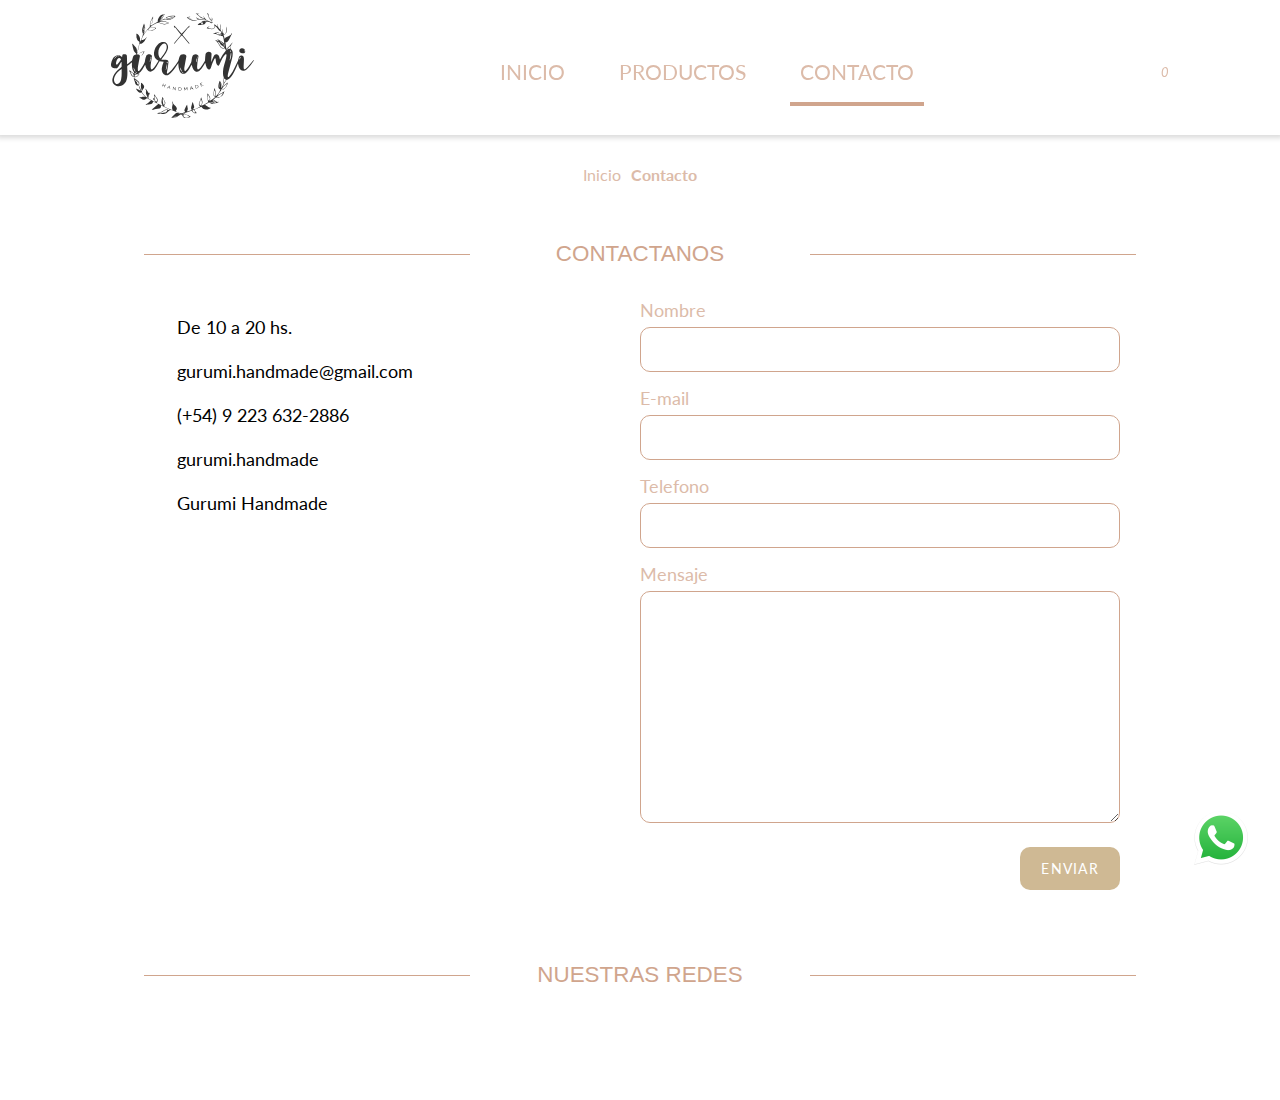
==== Views/contacto.html @ c73372fb "Javascript Final" ====
<!DOCTYPE html>
<html lang="en">
<head>
    <meta charset="UTF-8">
    <meta http-equiv="X-UA-Compatible" content="IE=edge">
    <meta name="viewport" content="width=device-width, initial-scale=1.0">
    <link rel="stylesheet" href="../Assets/css/contacto.css">
    <link rel="stylesheet" href="https://use.fontawesome.com/releases/v5.15.3/css/all.css" integrity="sha384-SZXxX4whJ79/gErwcOYf+zWLeJdY/qpuqC4cAa9rOGUstPomtqpuNWT9wdPEn2fk" crossorigin="anonymous">
    <title>Gurumi! Tejidos echos con mucho amor y dedicación</title>
</head>
<body>
    <header class="header">
        <!-- start nav -->
        <div id="header__button__active">
            <p id="button__menu_active"><i class="fas fa-bars"></i></p>
        </div>

        <div id="header__logo">
            <a class="logo" href="../index.html">
                <svg width="143" height="105" viewBox="0 0 143 105" fill="none"
                    xmlns="http://www.w3.org/2000/svg">
                    <path
                        d="M27.8275 72.4583C28.0624 72.9146 28.3364 73.3448 28.5322 73.8142C29.1195 75.2091 29.6676 76.6171 30.2418 78.012C30.3854 77.9729 30.5159 77.9338 30.6595 77.9077C30.5812 77.3993 30.5942 76.8387 30.3985 76.3694C29.5371 74.2574 30.0069 72.0803 30.0461 69.9292C30.0461 69.864 30.1374 69.7988 30.2027 69.6945C31.4164 70.3724 32.1603 71.5066 32.8389 72.6017C33.3871 73.5143 33.113 74.5703 32.5127 75.4829C32.0689 76.1738 31.5991 76.8648 31.2337 77.6078C30.8944 78.2858 30.8683 79.0419 31.2859 79.6937C32.6954 81.8709 34.5094 83.6569 36.8455 84.9606C36.7281 84.7129 36.5845 84.4782 36.4801 84.2305C36.0103 83.1876 35.4491 82.1577 35.1098 81.0756C34.8879 80.3716 34.8879 79.5373 35.0054 78.8072C35.1489 77.9859 35.1098 77.2819 34.666 76.5779C34.5225 76.3433 34.4703 76.0565 34.3789 75.7827C34.4442 75.7436 34.5094 75.7045 34.5747 75.6654C34.7052 75.7697 34.8748 75.8479 34.9662 75.9782C35.6448 76.969 36.3365 77.9598 36.9891 78.9767C37.3545 79.5503 37.5633 80.3195 38.5682 79.8371C38.5682 80.4368 38.5682 80.9062 38.5682 81.4407C38.3855 81.4667 38.1636 81.4928 37.9287 81.5319C37.9026 81.571 37.8635 81.6101 37.8504 81.6623C37.6938 82.6531 37.5633 83.6569 37.3806 84.6347C37.2892 85.1431 37.3806 85.5212 37.8635 85.7689C40.069 86.9291 42.2616 88.0894 44.4671 89.2497C44.4932 89.2627 44.5585 89.2236 44.4932 89.2497C43.9842 88.285 43.4622 87.3072 43.0054 86.4337C42.888 86.4859 42.6139 86.6032 42.1702 86.7857C42.1702 86.2903 42.131 85.9644 42.1833 85.6646C42.2224 85.456 42.4051 85.2735 42.5226 85.0779C42.6922 85.2343 42.8488 85.3778 43.0707 85.5863C43.0707 84.2696 43.0707 82.9268 43.0707 81.4537C43.3187 81.558 43.5927 81.5841 43.6841 81.7275C44.5585 83.0051 45.4198 84.2957 46.242 85.6124C46.9207 86.7075 46.8946 87.8547 46.2681 88.9759C46.0854 89.3018 45.8113 89.5626 45.5373 89.9015C47.6515 90.8141 49.8179 91.7397 51.9843 92.6783C49.57 90.0319 50.601 87.1247 51.371 84.0871C51.6189 84.3218 51.8669 84.4521 51.9713 84.6607C52.7282 86.1078 53.5113 87.5419 54.1508 89.0281C54.6336 90.1362 54.1508 91.1791 53.5374 92.1308C53.4069 92.3394 53.0545 92.4046 52.7674 92.561C53.0806 92.7435 53.4069 92.926 53.8114 93.1607C53.5504 93.2259 53.3938 93.278 53.0153 93.3823C55.9387 94.6599 58.6924 95.8593 61.6419 97.1369C60.7805 95.4421 61.0285 93.8908 61.4461 92.3655C61.6941 91.4398 61.6941 90.5925 61.2764 89.719C61.1198 89.4061 61.1068 89.015 61.0154 88.663C61.0937 88.6239 61.172 88.5848 61.2503 88.5587C61.3939 88.8064 61.6158 89.0281 61.681 89.2888C62.0073 90.6837 62.8164 91.7136 63.9388 92.6001C64.513 93.0564 64.9698 93.6822 65.3874 94.2949C66.0922 95.3248 65.9877 96.3417 65.2047 97.3194C64.6174 98.0495 64.7218 98.3493 65.5701 98.6883C66.6664 99.1315 67.7365 99.64 68.8459 100.005C69.4201 100.201 70.1248 100.305 70.6991 100.161C71.8214 99.9007 72.9046 99.4314 74.1966 98.9881C72.8002 97.4498 73.505 96.1852 74.2749 94.8946C74.7578 94.0733 75.1624 93.1998 75.6061 92.3524C75.6975 92.1829 75.841 92.0526 76.1412 91.7136C76.2456 92.4176 76.3109 92.8739 76.3761 93.3432C76.4675 93.9299 76.5066 94.5296 76.6763 95.0771C77.0417 96.2765 76.5458 97.2151 75.8541 98.3493C76.2326 98.3493 76.6371 98.4406 76.9764 98.3363C78.2163 97.9191 79.43 97.4237 80.6698 96.9544C80.6567 96.8501 80.6698 96.7588 80.6437 96.7067C79.704 95.4291 80.1478 94.1254 80.5262 92.7957C80.8656 91.6093 81.1135 90.3839 81.4398 88.9889C81.6486 89.2888 81.8966 89.5234 82.001 89.8103C82.3403 90.8271 82.6274 91.857 82.9537 92.8739C83.4365 94.3862 83.2147 95.1032 81.9618 96.094C81.8313 96.1983 81.7269 96.3547 81.6878 96.6546C81.9618 96.5633 82.2359 96.459 82.5099 96.3677C83.6584 95.9636 84.8199 95.5986 85.9423 95.1292C86.9472 94.7121 87.8999 94.1645 88.9701 93.63C88.8004 93.3302 88.6699 92.9782 88.435 92.7044C87.8607 92.0526 87.7041 91.3095 87.9651 90.5273C88.6438 88.5196 89.3746 86.525 90.1055 84.4782C90.1838 84.5304 90.3143 84.5695 90.3404 84.6347C90.6927 85.834 91.0451 87.0334 91.3714 88.2328C91.7629 89.732 91.28 91.0227 90.3926 92.209C90.2751 92.3785 90.1316 92.5219 90.0924 92.8609C91.1756 92.4306 92.2849 92.0526 93.3159 91.5311C94.4383 90.9705 95.5085 90.2926 96.5786 89.6147C96.7874 89.4843 96.944 89.1845 96.9962 88.9368C97.1529 88.0633 96.9179 87.2551 96.4742 86.4859C96.2262 86.0426 95.9913 85.482 96.0174 84.9867C96.0696 83.683 96.2654 82.3793 96.409 81.0756C96.422 80.9453 96.5003 80.8279 96.5917 80.5933C96.8135 80.7497 97.0615 80.8279 97.1659 80.9974C97.701 81.8187 98.21 82.6531 98.6928 83.5135C99.3454 84.6607 99.4367 85.834 98.8103 87.0334C98.6537 87.3202 98.5493 87.6461 98.4057 88.0373C99.4106 87.5288 100.337 87.1638 101.146 86.6162C102.047 86.0296 102.882 85.3126 103.704 84.5956C104.122 84.2305 104.057 83.6048 103.613 83.4222C102.243 82.8356 102.399 81.7144 102.517 80.6324C102.686 79.094 102.947 77.5557 103.208 76.0304C103.261 75.7045 103.456 75.4177 103.574 75.1178C104.031 76.591 104.513 77.9859 104.892 79.4069C105.166 80.4629 105.114 81.5189 104.631 82.5488C104.513 82.8095 104.553 83.1485 104.605 83.4613C106.876 81.571 108.35 79.1983 109.407 76.4606C107.359 75.7045 107.228 74.127 107.437 72.3149C107.62 70.7896 108.05 69.3686 108.677 67.8172C109.564 68.9645 110.373 69.9944 110.399 71.3241C110.425 72.5496 110.243 73.7881 110.138 75.17C111.496 73.6447 111.965 71.8717 112.605 70.1899C112.696 69.9553 112.618 69.5902 112.474 69.3686C111.691 68.104 112.057 66.8916 112.644 65.7314C112.866 65.2881 112.931 64.9622 112.735 64.4798C111.926 62.4982 111.939 60.4124 112.031 58.3134C112.2 54.1286 113.779 50.2828 114.797 46.2936C115.137 44.9508 115.319 43.5689 115.502 42.187C115.541 41.8871 115.385 41.4178 115.176 41.2874C114.98 41.1701 114.445 41.3005 114.275 41.5091C113.27 42.7084 112.161 43.8818 111.404 45.2376C110.243 47.3365 109.329 49.5788 108.337 51.782C107.881 52.7859 107.267 52.9553 106.458 52.1731C105.27 51.0389 105.088 49.5006 104.879 47.9753C104.788 47.2583 104.722 46.5413 104.592 45.8373C104.553 45.6026 104.318 45.2376 104.187 45.2376C103.952 45.2506 103.6 45.4331 103.495 45.6417C102.752 47.1801 102.008 48.7184 101.381 50.3089C100.872 51.5995 100.52 52.9553 100.076 54.272C99.763 55.2237 99.4106 56.2406 98.2752 56.4361C97.0615 56.6317 96.2262 55.7843 95.8086 54.8587C95.1952 53.5159 94.869 52.0428 94.4253 50.6218C94.3469 50.3741 94.3208 50.1133 94.2425 49.7483C93.4464 51.078 92.7548 52.3035 91.9978 53.5029C91.019 55.0412 89.9489 56.5144 88.5002 57.6616C86.4643 59.2782 84.3632 58.9783 82.771 56.9185C81.753 55.6018 81.1918 54.1286 80.9047 52.5251C80.8656 52.2905 80.8134 52.0688 80.722 51.6777C80.5393 51.9385 80.4479 52.0688 80.3696 52.2122C79.0124 54.7023 77.7203 57.2444 75.6714 59.2782C73.2831 61.6509 70.3206 61.1685 68.7806 58.144C67.6582 55.9277 67.4364 53.542 67.3581 51.1172C67.345 50.8303 67.3581 50.5566 67.3581 50.1003C66.2879 51.6386 65.3613 53.0336 64.3564 54.3763C62.4641 56.9055 60.5326 59.4216 58.0529 61.4162C56.1084 62.9676 53.5635 62.5634 52.0757 60.5297C50.9272 58.9522 50.6401 57.1662 50.8228 55.2628C51.0316 53.1639 51.6842 51.1954 52.5064 49.2659C52.5716 49.1225 52.6238 48.9661 52.6891 48.7836C51.2796 48.588 49.9223 48.4055 48.5259 48.21C47.6384 49.7613 46.764 51.3779 45.8113 52.9553C44.7673 54.6762 43.6188 56.3188 42.0397 57.6095C40.0821 59.1999 38.1245 59.0305 36.454 57.1141C35.2272 55.7061 34.6269 54.0504 34.3267 52.2514C34.3006 52.1079 34.2615 51.9645 34.1832 51.6386C32.1603 55.0543 30.7117 58.7176 27.1227 60.7904C27.4881 60.7122 27.8536 60.647 28.3756 60.5427C28.2973 60.8817 28.2973 61.2206 28.1537 61.4423C27.0836 62.9545 25.8177 64.18 23.7948 64.167C23.3641 64.167 22.8029 64.2973 22.6202 63.6455C22.5941 63.5673 22.3462 63.5151 22.2026 63.5021C21.3021 63.4239 20.7279 62.9024 20.3364 62.1463C19.6186 60.7513 18.9269 59.3433 18.183 57.8572C18.431 57.44 18.8094 57.4661 19.2401 57.792C20.4799 58.7176 21.7197 59.6562 22.9726 60.5949C23.077 60.0213 23.1553 59.4737 22.6985 58.8479C21.4718 57.1401 21.0933 55.1325 20.9497 53.0857C20.8584 51.8603 20.9367 50.6348 20.9367 49.2268C20.3625 49.6961 19.9057 50.0481 19.462 50.4001C18.705 50.9998 18.0003 51.6777 17.1781 52.1731C16.3037 52.6946 16.1471 53.3595 16.1993 54.2981C16.4081 57.7268 16.6039 61.1555 16.1079 64.5711C15.7164 67.3218 14.8681 69.864 12.519 71.5979C10.4309 73.1493 8.09479 73.6056 5.58905 72.9407C2.28722 72.0542 0.681983 69.0818 1.54333 65.4967C2.26112 62.4982 3.91856 59.9952 6.03278 57.8181C7.2987 56.5144 8.78648 55.4323 10.1438 54.2329C10.3526 54.0504 10.5875 53.7375 10.6005 53.4898C10.6397 51.8863 10.6266 50.2828 10.47 48.6271C10.3656 48.7836 10.2612 48.94 10.1568 49.0965C9.16495 50.7521 8.19919 52.4208 7.19429 54.0635C6.64616 54.9369 5.82396 55.4584 4.77991 55.3671C3.76195 55.2628 2.65264 55.2368 1.75214 54.8066C0.0686 54.0113 -0.127161 52.3687 0.0555492 50.7261C0.238259 48.8748 0.864693 47.1931 1.77824 45.6287C2.69179 44.0512 4.03602 42.9822 5.75871 42.4216C7.4814 41.8611 9.04749 42.2 10.3265 43.5428C10.5483 43.7644 10.7571 43.9991 11.0442 44.312C11.1356 43.6341 11.2139 43.0474 11.3053 42.4477C11.4227 41.7177 11.8403 41.2874 12.5842 41.2614C13.1454 41.2483 13.7196 41.2353 14.2547 41.3396C15.4945 41.5742 15.9122 42.1218 15.9383 43.3994C15.9905 45.733 16.0427 48.0666 16.1079 50.4001C16.1079 50.6609 16.1471 50.9086 16.1732 51.3518C16.9301 50.7521 17.5827 50.2567 18.2091 49.7353C18.9138 49.1616 19.5925 48.5359 20.3364 48.0274C20.9106 47.6233 21.1847 47.154 21.2891 46.4761C21.4196 45.6939 21.6806 44.9247 21.9155 44.1555C22.4375 42.4738 23.4946 41.4439 25.3609 41.4178C25.4 40.7269 25.0346 40.44 24.5648 40.0098C23.7295 39.2407 22.9726 38.2108 22.6072 37.1418C21.9677 35.2514 21.6414 33.2568 21.2108 31.2882C21.1716 31.1318 21.3152 30.9232 21.3674 30.7407C21.537 30.8189 21.7458 30.8711 21.8633 31.0014C22.7507 32.0053 23.5468 33.0873 24.4995 34.026C25.5175 35.0298 25.9351 36.1901 25.9351 37.5589C25.9351 38.1325 25.9351 38.7192 25.9351 39.2928C26.0134 39.3189 26.0787 39.3319 26.157 39.358C26.2483 39.1755 26.3788 39.006 26.418 38.8235C27.0314 36.164 27.6317 33.5175 28.2451 30.858C28.3103 30.5712 28.4931 30.2844 28.467 30.0106C28.4017 29.5283 28.3625 28.7591 28.0624 28.6157C26.3005 27.7683 25.8699 26.2169 25.648 24.5352C25.4914 23.3489 25.4131 22.1625 25.3217 20.9631C25.3087 20.8588 25.4131 20.6503 25.4783 20.6372C25.648 20.6242 25.8568 20.6503 25.9873 20.7415C27.5012 21.8105 28.6758 23.1663 28.9629 25.0436C29.1195 26.0475 28.989 27.1034 29.002 28.1334C29.002 28.2507 29.0151 28.368 29.0281 28.4853C29.1064 28.5114 29.1717 28.5245 29.25 28.5505C29.6415 27.6771 30.0461 26.7906 30.4376 25.9171C30.6725 25.3826 30.9466 24.8611 31.1423 24.3005C31.3773 23.6617 31.56 22.9969 31.7427 22.332C31.834 22.0061 31.8993 21.6541 31.9254 21.3151C31.9515 21.0544 32.0037 20.7415 31.8993 20.5199C31.0118 18.6296 30.9335 16.7001 31.56 14.7316C32.0037 13.3366 32.5257 11.9678 33.0216 10.5598C34.9401 14.2622 34.1701 17.7822 32.4083 21.2499C32.4866 21.276 32.5649 21.3021 32.6432 21.3282C32.9172 20.9371 33.1652 20.546 33.4523 20.1679C33.7525 19.7898 34.0788 19.4378 34.3789 19.0598C35.7753 17.3389 37.1848 15.6311 38.5551 13.8842C38.764 13.6104 38.9336 13.1932 38.9075 12.8673C38.6726 10.1687 39.7819 7.84816 40.8912 5.52761C41.1131 5.07133 41.3088 4.602 41.5438 4.14572C41.6482 3.93713 41.8178 3.75461 42.0527 3.4287C42.1963 6.44019 41.8831 9.12576 40.2256 11.5115C40.6302 10.4164 41.0478 9.32131 41.4263 8.21319C41.7656 7.22239 41.7917 6.2316 41.4394 5.21473C40.2909 7.43098 39.1424 9.62115 39.3121 12.3458C39.6253 12.1633 39.7819 12.0721 39.9385 11.9808C39.8472 12.2676 39.7558 12.5675 39.6645 12.8543C42.0136 11.4984 44.3366 10.1687 46.7249 8.7868C46.6074 4.88881 49.831 1.04297 53.6418 1.04297C52.3889 4.0675 50.8489 6.77914 47.8473 8.3957C48.8783 7.91334 49.9093 7.45705 50.9403 6.96166C51.9713 6.46626 53.0023 5.95783 54.1116 5.52761C54.0072 5.65798 53.9158 5.78835 53.8114 5.90568C53.8245 5.9839 53.8375 6.06212 53.8375 6.1273C54.8294 5.99694 55.8212 5.87961 56.8131 5.76228C56.7609 5.8405 56.6956 5.94479 56.6173 6.07516C58.5227 6.45322 62.0986 5.46243 63.3646 3.41566C61.9812 2.62042 56.5651 3.65032 55.5994 4.88881C57.035 5.47547 60.1671 4.91489 62.5424 3.78069C62.2813 4.00231 62.0464 4.28912 61.7463 4.41949C60.8197 4.82363 59.8539 5.17562 58.9012 5.52761C58.4836 5.68405 57.7005 5.51458 57.1133 5.39725C56.526 5.27992 55.8995 5.3451 55.2862 5.37117C55.0643 5.38421 54.8424 5.47547 54.5031 5.56672C54.7772 4.69326 55.4689 4.35431 56.0562 4.04142C58.1573 2.9333 60.4151 2.62042 62.7642 2.84204C63.2993 2.89419 63.8344 2.89419 64.4217 2.92026C64.4086 3.02456 64.4217 3.15492 64.3695 3.22011C62.1247 5.68405 59.4885 7.28758 56.004 6.55752C53.8506 6.10123 51.9974 6.64877 50.2355 7.83512C49.9223 8.04371 49.5308 8.148 49.1654 8.38266C52.2192 8.2523 55.247 8.20015 58.1312 10.1035C55.8604 11.0813 53.7592 11.8374 51.4232 11.1073C50.5618 10.8336 49.6744 10.5859 48.8522 10.1948C47.4427 9.54293 46.1376 9.76456 44.8064 10.3903C42.2224 11.6158 39.8863 13.1672 37.9287 15.3443C38.3072 15.1618 38.6857 14.9793 39.0641 14.8098C40.8912 13.9624 42.7444 13.9754 44.5846 14.7707C45.2632 15.0705 45.2632 15.2921 44.702 15.7615C42.1963 17.9256 39.3512 17.8473 36.3365 17.0651C33.7786 20.0245 31.6513 23.3228 30.3332 27.2599C32.1603 26.6602 33.9352 26.3082 34.9923 24.6265C35.1098 24.4439 35.436 24.4048 35.6709 24.3005C35.5796 24.5482 35.5143 24.809 35.3838 25.0306C35.0315 25.6173 34.5616 26.1648 34.3137 26.7906C33.5828 28.707 32.0559 29.8021 30.3724 30.7277C30.1505 30.845 29.772 30.858 29.5241 30.7537C28.7932 30.4278 28.48 30.7668 28.3364 31.4186C28.0102 32.9309 27.7231 34.4562 27.3707 35.9684C26.9792 37.6502 26.5224 39.3189 26.0917 40.9876C26.0787 41.0658 26.0787 41.144 26.0656 41.2744C26.5615 41.3787 27.0575 41.4439 27.5273 41.6003C28.6497 41.9654 29.0412 42.6302 28.8193 43.7905C28.219 46.9715 27.5403 50.1394 27.0053 53.3204C26.7965 54.5719 26.7965 55.8886 26.8878 57.1532C26.9661 58.1961 27.5926 58.4308 28.3364 57.6746C29.1847 56.8273 29.9678 55.8886 30.5942 54.8717C31.7166 53.0205 32.7737 51.1172 33.7133 49.1616C34.0527 48.4707 33.9482 47.5842 34.131 46.815C34.4703 45.4201 34.6921 43.96 35.3055 42.6824C36.2191 40.766 39.3904 40.6226 40.6041 42.3695C40.8912 42.7867 40.9304 43.4907 40.8521 44.0382C40.4997 46.6325 40.0038 49.2138 39.7036 51.8081C39.5601 52.9684 39.6514 54.1678 39.7819 55.328C39.9124 56.4622 40.7738 56.7881 41.609 55.9929C42.627 55.0282 43.5405 53.9201 44.3497 52.7598C45.472 51.1563 46.4508 49.4615 47.5079 47.7797C47.3513 47.6754 47.26 47.5842 47.1425 47.532C43.8668 45.8894 42.6661 43.0995 43.0185 39.6187C43.3839 36.0858 44.8717 33.0352 47.5862 30.6755C49.1915 29.2936 51.123 28.7722 53.2111 29.0459C55.6124 29.3588 57.2829 31.7706 57.0741 34.3519C56.9175 36.3074 56.2128 38.0543 55.1296 39.6448C53.7984 41.5873 52.402 43.4907 51.0316 45.4071C50.8359 45.6808 50.6271 45.9546 50.2877 46.3978C50.9011 46.5804 51.384 46.8411 51.8799 46.8541C52.8196 46.8802 53.7462 46.7759 54.6858 46.7368C56.526 46.6586 57.5309 47.4277 57.4395 49.2529C57.3351 51.404 56.8914 53.542 56.5651 55.667C56.3824 56.8533 56.1214 58.0266 55.9126 59.213C55.8734 59.4737 55.8995 59.7475 55.9387 60.0082C56.017 60.5297 56.3563 60.7252 56.8 60.4515C57.3482 60.1256 57.8833 59.7605 58.3531 59.3303C61.6549 56.371 64.1737 52.7728 66.6272 49.1225C67.2015 48.2621 67.6321 47.4017 67.7887 46.3718C67.9062 45.5896 68.1411 44.7943 68.4282 44.0512C69.2374 41.9262 70.2814 41.2614 72.5392 41.3265C72.9177 41.3396 73.2962 41.3787 73.6616 41.4569C75.1233 41.7828 75.58 42.5781 75.2929 44.0382C74.6012 47.5712 73.9356 51.1172 73.3353 54.6762C73.1917 55.5236 73.2962 56.4362 73.4136 57.2966C73.5311 58.1309 74.1314 58.3786 74.7056 57.7659C75.6583 56.7621 76.5458 55.68 77.3027 54.5328C78.1902 53.1639 78.8558 51.6517 79.704 50.2698C80.4349 49.0704 80.474 47.7406 80.6829 46.4239C80.8525 45.3028 81.1005 44.1425 81.5442 43.0995C82.4708 40.9094 85.2767 40.4922 86.9733 42.187C87.5736 42.7997 87.4823 43.4907 87.3387 44.2077C86.6992 47.4147 86.0728 50.6218 86.125 53.907C86.1381 54.4155 86.1772 54.9239 86.2816 55.4193C86.4904 56.4362 87.1691 56.749 87.9782 56.1102C88.6699 55.5757 89.3224 54.9369 89.8053 54.2199C91.2148 52.1601 92.5329 50.0481 93.851 47.9362C94.0207 47.6755 93.9815 47.2713 94.0207 46.9324C94.1773 45.042 94.1773 43.1256 94.5297 41.2744C94.9864 38.9017 98.0273 38.0283 99.9327 39.5796C100.468 40.0098 100.585 40.5704 100.546 41.2353C100.402 43.5558 100.298 45.8894 100.181 48.223C100.168 48.4446 100.181 48.6662 100.35 48.927C100.624 48.1839 100.846 47.4277 101.159 46.7107C101.721 45.4071 102.282 44.1034 102.934 42.8519C103.456 41.8611 104.213 41.1049 105.479 41.2353C106.758 41.3657 107.606 42.1479 108.05 43.269C108.429 44.2468 108.611 45.2897 108.912 46.3978C109.068 46.1502 109.251 45.9155 109.407 45.6548C110.843 43.0735 112.435 40.5965 114.354 38.3411C114.719 37.9109 114.797 37.233 115.019 36.6464C113.91 36.6333 114.21 35.5513 113.675 35.1602C113.649 35.1602 113.623 35.1341 113.597 35.1471C110.856 35.7338 110.008 35.2905 108.572 32.7484C107.841 31.4447 106.993 30.2062 106.106 29.0068C105.753 28.5245 105.179 28.2116 104.709 27.8205C104.566 27.7031 104.448 27.5467 104.292 27.3772C105.062 27.1295 105.062 27.1295 107.802 28.368C107.228 27.6119 106.654 26.8557 106.093 26.1127C106.119 26.0735 106.145 26.0475 106.171 26.0084C106.341 26.0996 106.51 26.1909 106.68 26.2821C108.181 27.1556 109.721 27.9769 111.182 28.9156C111.939 29.411 112.566 30.1149 113.244 30.7277C113.218 30.3105 113.231 29.7629 113.153 29.2415C112.918 27.7162 112.631 26.1909 112.383 24.6525C112.161 23.2576 111.665 22.9447 110.295 22.9056C109.447 22.8795 108.559 22.6188 107.776 22.2798C106.145 21.5759 104.631 20.4808 102.699 20.7937C102.569 20.8197 102.386 20.5981 102.23 20.4808C102.373 20.3634 102.517 20.1679 102.673 20.1418C103.9 19.9072 105.14 19.7638 106.354 19.49C107.228 19.2944 107.959 19.5421 108.677 19.9723C107.463 19.9202 106.249 19.7638 104.918 20.4677C106.863 21.1065 108.376 22.4363 110.425 22.4363C109.655 21.2891 108.168 21.98 107.319 21.1978C107.359 21.0674 107.411 20.9501 107.45 20.8197C108.481 21.1326 109.525 21.4455 110.726 21.8105C110.438 21.4194 110.295 21.1196 110.06 20.9371C109.616 20.572 109.12 20.2722 108.651 19.9463C109.238 20.0636 109.825 20.1809 110.438 20.2983C110.491 19.9723 109.721 19.6595 110.334 19.2553C109.93 18.8512 109.577 18.2906 109.094 18.0559C108.076 17.5866 107.567 16.7132 106.928 15.8918C106.145 14.875 105.192 14.0015 104.2 13.115C104.083 14.1579 103.822 14.9793 102.987 15.5398C101.851 16.309 100.572 16.2308 99.3323 16.0744C98.1317 15.9179 96.944 15.5529 95.7564 15.2791C95.9391 14.4578 97.8706 13.2193 98.9538 13.2714C98.4971 13.5452 98.1447 13.7538 97.8054 13.9754C97.453 14.2101 97.1267 14.4708 96.6047 14.8489C97.1659 15.0575 97.5444 15.227 97.9359 15.3313C99.3062 15.6832 100.677 15.8267 102.073 15.4616C102.96 15.227 103.757 14.184 103.691 13.2975C103.665 12.9325 103.404 12.5935 103.195 12.0721C103.234 11.9678 103.352 11.681 103.509 11.3029C104.513 12.1112 105.466 12.8934 106.589 13.806C106.589 12.763 106.589 11.8896 106.589 11.0291C106.667 11.0161 106.732 11.0031 106.81 10.99C106.915 12.9195 106.823 14.9402 108.846 16.1656C109.838 14.4578 109.199 12.6196 109.199 10.625C109.864 11.9287 109.929 13.115 109.799 14.3274C109.76 14.6925 109.682 15.0705 109.577 15.4225C109.277 16.3872 109.394 17.1825 110.164 17.9647C110.699 18.5122 110.987 19.3205 111.561 19.9854C111.561 18.773 111.561 17.5605 111.561 16.3481C111.626 16.3481 111.691 16.3481 111.77 16.3351C111.887 17.5084 112.031 18.6817 112.109 19.868C112.161 20.6242 112.514 21.0022 113.257 21.1196C114.027 21.2369 114.406 20.8328 114.667 20.207C115.346 18.6165 115.215 16.9478 115.137 15.2921C115.111 14.6533 115.019 14.0276 115.032 13.3757C115.58 14.4187 115.789 15.5398 115.724 16.7001C115.672 17.5605 115.711 18.447 115.45 19.2423C115.189 20.0115 114.706 20.7806 114.119 21.3542C113.819 21.641 113.088 21.4846 112.461 21.5368C112.84 22.8665 113.244 24.2745 113.727 25.9692C114.354 23.9746 116.024 23.7791 117.408 23.1533C118.608 22.6058 119.783 22.0191 120.318 20.6763C120.383 20.5068 120.683 20.4156 120.892 20.3243C120.944 20.2983 121.127 20.4677 121.127 20.4938C121.049 20.6763 120.931 20.8328 120.84 21.0022C120.305 22.0713 119.757 23.1403 119.222 24.2093C118.66 25.3304 118.178 26.4907 117.499 27.5467C116.833 28.6027 115.998 29.5413 114.419 29.3458C114.706 31.5751 114.98 33.7131 115.28 36.0988C117.473 34.039 119.47 32.0313 121.336 29.5935C121.375 29.9324 121.427 30.0758 121.375 30.1149C120.2 31.2882 119.939 32.8135 119.718 34.3649C119.665 34.756 119.574 35.1602 119.587 35.5643C119.6 35.7729 119.731 36.0727 119.9 36.164C121.036 36.8289 121.466 37.8848 121.623 39.0973C121.897 41.2353 121.545 43.3342 121.023 45.381C119.731 50.4132 118.347 55.4062 117.055 60.4254C116.82 61.3249 116.768 62.2766 116.716 63.2022C116.703 63.463 116.899 63.8932 117.107 63.9844C117.316 64.0757 117.786 63.9062 117.943 63.7107C119.196 62.0811 120.579 60.5167 121.571 58.7306C123.189 55.8365 124.52 52.7859 126.008 49.8265C126.726 48.4055 127.339 46.9845 127.613 45.4071C127.731 44.69 128.083 43.986 128.462 43.3603C128.944 42.552 129.78 42.3173 130.693 42.4086C131.672 42.5129 132.39 43.0083 132.625 43.96C132.833 44.8074 132.977 45.6939 132.951 46.5673C132.899 48.7836 132.742 51.0129 132.651 53.2291C132.625 53.8679 132.664 54.5197 132.716 55.1586C132.82 56.3319 133.499 56.723 134.439 56.032C135.404 55.328 136.318 54.5067 137.101 53.6202C138.837 51.6517 140.468 49.6049 142.152 47.5842C142.347 47.3495 142.595 47.1801 142.817 46.9715C142.883 47.0106 142.948 47.0497 143 47.1018C142.909 47.3365 142.856 47.5842 142.726 47.7797C140.664 50.7912 138.628 53.8158 135.809 56.2015C132.599 58.9131 129.179 57.9615 127.783 53.9852C127.404 52.9032 127.235 51.756 126.961 50.5826C126.399 51.8733 125.851 53.1639 125.277 54.4285C123.907 57.453 122.471 60.4515 120.514 63.1631C120.005 63.8801 119.417 64.5581 118.791 65.1708C117.851 66.0964 116.729 66.6961 115.646 66.683C114.837 67.9346 114.054 68.9906 113.427 70.1247C112.801 71.2589 112.318 72.4714 111.717 73.762C113.401 72.328 114.967 70.9721 116.625 69.5511C116.951 72.1976 113.257 77.1776 110.934 76.4867C113.962 75.6654 115.437 73.5273 116.076 70.6853C114.184 72.1715 111.887 73.2796 111.091 75.7827C110.843 75.9913 110.412 76.1868 110.386 76.4215C110.295 77.3341 109.682 77.8816 109.173 78.5465C108.35 79.6285 107.606 80.7627 106.836 81.8709C106.889 81.923 106.941 81.9752 106.98 82.0143C109.173 80.7236 111.378 79.433 113.571 78.1424C112.527 79.8371 112.54 82.1707 110.478 83.2397C109.786 83.5917 109.173 84.1002 108.481 84.4391C106.954 85.1822 106.51 85.1431 104.879 84.2827C104.5 84.7129 104.161 85.1822 103.73 85.5733C103.326 85.9383 102.83 86.2121 102.164 86.6814C103.626 86.89 104.305 87.8156 105.14 88.5848C105.44 88.8586 106.014 88.8586 106.471 88.9107C106.784 88.9498 107.124 88.8846 107.437 88.8716C107.463 88.9759 107.489 89.0802 107.515 89.1845C106.158 89.719 104.84 90.423 103.43 90.7359C101.929 91.0618 100.272 90.9314 99.0191 90.0058C97.9881 89.2497 97.3747 89.719 96.5917 90.1883C95.6912 90.7228 94.7907 91.2313 93.8771 91.7527C95.1822 92.6653 96.3959 93.5648 97.6749 94.3731C98.0534 94.6208 98.5754 94.6599 99.0452 94.7512C99.2801 94.8033 99.5411 94.7642 99.8543 94.7642C99.3454 95.8332 96.2132 96.8762 94.7646 96.5633C92.8722 96.1592 91.2017 95.3769 90.3795 93.6822C87.939 94.6599 85.616 95.5725 83.4365 96.446C83.8281 97.2282 84.1543 98.0234 84.6242 98.7274C84.9504 99.2228 85.4725 99.6009 85.8901 100.018C83.9325 100.644 82.3794 100.188 81.2962 98.5058C80.8525 97.8148 80.4479 97.6714 79.6649 97.9582C77.4071 98.7926 75.1102 99.5226 72.8394 100.318C72.3173 100.5 71.8475 100.813 71.3516 101.074C71.3646 101.152 71.3777 101.23 71.3907 101.296C71.5474 101.296 71.7953 101.361 71.8475 101.283C72.5653 100.253 73.6094 100.67 74.4185 100.892C75.4495 101.178 76.3892 101.804 77.3419 102.326C78.1119 102.756 78.8427 103.264 79.6388 103.76C79.6127 103.786 79.5735 103.916 79.4952 103.929C78.3076 104.229 77.1331 104.568 75.9454 104.816C72.7611 105.467 72.4217 104.346 71.2341 102.169C70.9079 101.569 70.2684 101.204 69.6289 101.504C68.5065 102.052 67.4103 102.625 66.5489 103.616C66.1183 104.125 65.2961 104.451 64.6044 104.542C63.2471 104.724 61.8507 104.698 60.5195 104.763C60.4412 104.516 60.402 104.437 60.4151 104.424C61.7854 103.082 63.1427 101.739 64.5261 100.409C65.283 99.6791 66.2618 100.005 67.1362 99.9789C67.4886 99.9659 67.854 100.396 68.2194 100.618C68.1411 100.722 68.0498 100.826 67.9715 100.931C68.2977 100.852 68.637 100.774 68.9633 100.696C68.9894 100.631 69.0155 100.579 69.0416 100.513C68.4413 100.227 67.8671 99.9007 67.2537 99.666C65.1656 98.8317 63.0644 98.0364 60.9763 97.2021C59.6321 96.6676 59.0709 96.811 58.0138 97.7887C57.1002 98.6361 56.3824 99.653 55.2079 100.279C53.9419 100.944 52.6891 101.048 51.3187 100.892C50.105 100.761 48.8783 100.748 47.6515 100.696C47.3644 100.683 47.0512 100.709 46.7771 100.644C46.6074 100.605 46.4769 100.422 46.3203 100.318C46.4769 100.201 46.6074 100.018 46.7771 99.9789C47.5993 99.7703 48.4867 99.7051 49.2567 99.3792C50.4574 98.8708 51.6581 98.3102 52.7021 97.5541C54.0463 96.5894 55.3384 96.0418 56.9436 96.798C57.57 97.0978 58.1704 97.0848 58.7707 96.5242C55.8212 95.0771 52.8979 93.6431 49.831 92.1308C49.8832 92.5349 49.9093 92.8348 49.9484 93.1216C50.1181 94.2819 49.5438 95.2205 48.3954 95.4682C47.2469 95.7159 46.0724 95.8332 44.9108 96.0679C44.0756 96.2374 43.2795 96.5633 42.4443 96.7458C41.9483 96.8631 41.4133 96.824 40.9043 96.8631C40.8912 96.7588 40.8651 96.6676 40.8521 96.5633C42.9793 94.7382 45.1066 92.913 47.2078 91.1009C45.6417 90.3056 43.919 89.4192 42.1441 88.5196C41.7134 90.4099 40.9956 90.9966 38.9989 91.2573C38.2028 91.3616 37.3936 91.4268 36.6106 91.5702C36.0625 91.6745 35.5404 91.8701 34.9662 92.0526C34.653 91.7136 34.6921 91.4007 35.175 91.1661C36.5453 90.5012 37.6938 89.5756 38.6596 88.3892C38.9467 88.0373 39.4165 87.8417 39.8994 87.4897C39.5601 87.242 39.3121 87.0204 39.025 86.8379C38.2419 86.3685 37.4328 85.9514 36.6758 85.4429C36.2582 85.1561 35.9842 85.2344 35.6187 85.4951C35.1228 85.8471 34.6269 86.2251 34.0657 86.4468C32.7215 86.9813 31.4686 86.9161 30.3463 85.8471C29.8112 85.3386 29.1195 84.9866 28.5192 84.5434C28.3364 84.4 28.219 84.1653 28.1146 83.8916C29.0412 84.4652 29.9678 84.3218 30.8813 84.0219C32.0689 83.6178 33.2435 83.6699 34.5225 84.1132C33.7264 83.2397 32.9955 82.4966 32.3169 81.7144C31.6252 80.9192 30.9727 80.0848 30.2941 79.2635C29.3805 80.0196 28.4539 80.0848 27.4359 79.081C26.4049 78.0511 25.5958 76.7865 24.8128 75.4698C26.4049 76.1999 27.9971 76.943 29.6546 77.6991C29.3022 76.969 28.8846 76.239 28.6105 75.4698C28.2581 74.479 28.0102 73.4491 27.71 72.4323C27.7622 72.4714 27.8275 72.4583 27.8275 72.4583ZM49.6091 45.4722C51.4884 43.0213 53.433 40.6356 54.8163 37.8718C55.5472 36.4247 55.8995 34.8603 55.6385 33.2047C55.4558 32.0835 55.1035 31.0145 53.9289 30.5973C52.7804 30.1932 51.8277 30.8059 51.0316 31.562C47.8734 34.5865 46.7379 38.2499 47.7168 42.5129C48.0039 43.6732 48.5128 44.7291 49.6091 45.4722ZM10.6658 55.9016C7.63801 57.9615 5.08007 60.1907 3.7228 63.476C2.93976 65.3533 2.65264 67.3088 3.56619 69.2252C4.50584 71.2068 6.60701 71.5588 8.19919 70.0335C9.37376 68.9123 9.84358 67.4261 10.1829 65.9139C10.8876 62.6808 10.6005 59.3825 10.6658 55.9016ZM4.96262 50.5957C5.13228 50.9998 5.30194 51.404 5.4716 51.8081C5.85007 51.5995 6.22854 51.3909 6.60701 51.1693C6.63311 51.1563 6.64616 51.1302 6.65921 51.1041C7.72937 49.631 8.81258 48.1708 9.85663 46.6847C9.94799 46.5543 9.92189 46.2284 9.81748 46.0589C8.96919 44.69 7.48141 44.6379 6.51565 45.9285C5.48465 47.3104 5.17143 48.9009 4.96262 50.5957ZM57.2307 10.0514C55.5733 8.49999 49.2176 8.20015 47.5732 9.34738C47.9256 9.50382 48.2257 9.64723 48.5389 9.76456C49.3481 10.0514 50.1833 10.26 50.9533 10.5989C53.1328 11.5636 55.1165 10.8336 57.2307 10.0514ZM78.3598 103.76C77.4593 103.108 76.6893 102.625 76.0107 102.039C75.1102 101.257 74.0792 101.204 72.996 101.309C72.7741 101.335 72.5653 101.556 72.3565 101.674C72.5001 101.843 72.6436 102.013 72.7741 102.195C72.8916 102.352 73.009 102.521 73.1265 102.691C73.0612 102.73 72.996 102.769 72.9307 102.808C72.6306 102.612 72.3304 102.404 71.8736 102.104C72.735 104.242 73.505 104.842 75.3582 104.633C76.2848 104.529 77.1983 104.112 78.3598 103.76ZM37.0804 16.4394C38.268 17.7039 43.5797 17.2216 44.4541 15.2791C41.9875 13.832 38.7509 14.875 37.0804 16.4394ZM111.965 79.9675C109.564 81.0756 107.124 81.8839 105.701 84.2305C107.763 85.4169 111.248 82.9399 111.965 79.9675ZM113.558 34.7039C112.618 33.9086 111.887 33.1525 111.013 32.5919C110.23 32.0835 109.473 31.6272 109.133 30.6886C108.677 29.411 107.437 29.072 106.406 28.2768C107.541 30.128 108.585 31.8358 109.655 33.5306C110.556 34.9385 111.574 35.2775 113.558 34.7039ZM89.8445 86.2512C89.3485 87.7896 88.8787 89.1714 88.4611 90.5794C88.3697 90.8923 88.3697 91.3095 88.4872 91.6093C88.6177 91.9483 88.8917 92.3394 89.205 92.4828C89.3746 92.561 89.8314 92.2742 90.0533 92.0395C91.3322 90.7098 91.3061 87.8678 89.8445 86.2512ZM43.8407 82.8095C43.7493 82.8617 43.658 82.9138 43.5536 82.966C43.5536 83.8394 43.4883 84.7259 43.5797 85.5994C43.658 86.3555 43.8146 87.1508 44.1409 87.8287C44.3497 88.2458 44.95 88.4805 45.3676 88.7934C45.6417 88.2719 45.9941 87.7896 46.1637 87.242C46.2551 86.9291 46.1376 86.4728 45.9549 86.16C45.2893 85.0127 44.5585 83.9176 43.8407 82.8095ZM48.8 99.9268C48.813 100.018 48.8261 100.109 48.8261 100.188C49.57 100.096 50.3138 100.018 51.0577 99.9268C51.9321 99.7573 52.8196 99.7443 53.694 99.6009C54.2291 99.5226 54.8424 99.3662 55.1948 99.0142C55.7038 98.5058 56.017 97.7887 56.4085 97.163C55.3906 96.7719 54.3204 96.7328 53.4199 97.5671C52.1279 98.8187 50.5618 99.5617 48.8 99.9268ZM97.0876 81.8448C96.9962 81.8578 96.8918 81.8709 96.8005 81.8839C96.6961 82.627 96.6961 83.4092 96.4742 84.1132C96.0827 85.3386 96.6569 86.2903 97.2051 87.255C97.2703 87.3724 97.5835 87.4376 97.7401 87.3985C98.4318 87.1899 99.0844 85.6385 98.7581 84.9867C98.223 83.9307 97.6488 82.9008 97.0876 81.8448ZM51.7755 85.4169C51.7755 86.2903 51.7103 87.1638 51.7886 88.0242C51.8799 89.0672 52.0626 90.1231 52.2584 91.153C52.3106 91.3877 52.6369 91.7397 52.8065 91.7267C53.0675 91.7006 53.3547 91.4398 53.5504 91.2182C53.694 91.0487 53.7592 90.775 53.7723 90.5403C53.9419 88.5196 52.8326 86.9813 51.7755 85.4169ZM103.887 83.1224C104.931 81.7796 104.801 78.5335 103.274 77.2559C103.117 78.6377 102.934 79.9545 102.817 81.2842C102.739 82.1186 103.13 82.7052 103.887 83.1224ZM27.8014 61.4162C27.7622 61.364 27.7231 61.2989 27.6839 61.2467C26.94 61.2467 26.1961 61.2206 25.4522 61.2598C24.4865 61.3119 23.7948 61.8986 23.5468 62.8111C23.4033 63.3456 23.4685 63.6585 24.1602 63.6585C25.8829 63.6585 26.6529 62.2636 27.8014 61.4162ZM113.127 65.5358C112.918 66.0182 112.566 66.4875 112.527 66.9829C112.461 67.6738 112.605 68.3909 112.735 69.0818C112.761 69.1991 113.388 69.3686 113.453 69.2904C113.962 68.6255 114.432 67.9215 114.85 67.2045C114.928 67.0742 114.784 66.683 114.628 66.5657C114.21 66.2007 113.714 65.9269 113.127 65.5358ZM22.6202 63.1762C22.9334 61.2598 21.7197 59.6171 19.3576 58.7567C19.9318 60.0473 20.5582 61.3249 21.3152 62.5113C21.537 62.8633 22.1374 62.9545 22.6202 63.1762ZM119.77 32.5658C118.36 33.8695 117.094 35.0428 115.855 36.2292C115.62 36.4508 115.502 36.8158 115.319 37.1418C115.502 37.2069 115.541 37.22 115.554 37.22C115.646 37.1678 115.737 37.1287 115.815 37.0635C116.69 36.3856 117.577 35.7599 118.778 35.8772C118.895 35.8902 119.13 35.7077 119.156 35.5773C119.378 34.6126 119.548 33.6609 119.77 32.5658ZM81.3876 97.4628C82.2098 99.1837 83.1625 100.109 84.4545 99.5878C84.2457 99.1055 84.0369 98.6231 83.8281 98.1407C83.3191 96.9414 82.4969 96.7067 81.3876 97.4628ZM118.595 47.4538C118.778 47.2583 118.895 47.1931 118.934 47.0888C119.874 45.042 120.266 42.8779 120.305 40.6356C120.305 40.427 120.109 40.2315 120.005 40.0229C119.952 40.0359 119.9 40.062 119.848 40.075C119.43 42.4868 119.026 44.8986 118.595 47.4538ZM33.3479 12.75C33.2435 12.75 33.1522 12.75 33.0477 12.7369C32.8911 14.0928 32.7215 15.4616 32.5779 16.8174C32.5649 16.9217 32.591 17.0912 32.6432 17.1173C33.4915 17.5475 32.7215 18.1602 32.8128 18.6817C32.852 18.9164 32.7476 19.1771 32.6823 19.5943C33.4654 18.434 33.9743 15.4355 33.6089 14.6925C33.5045 15.1618 33.4132 15.6311 33.2566 16.309C33.2566 15.5007 33.2435 14.9271 33.2566 14.3405C33.2696 13.806 33.3088 13.2714 33.3479 12.75ZM54.6597 57.3096C55.6907 56.4753 56.6565 51.8472 55.9126 50.8955C55.495 53.0857 55.1035 55.1064 54.6597 57.3096ZM98.7189 89.0541C100.141 90.5273 104.435 90.8793 105.153 89.8103C103.978 89.8103 102.686 89.8103 101.394 89.8103C101.368 89.7451 101.355 89.6799 101.329 89.6147C101.864 89.3018 102.399 88.9889 102.934 88.6761C101.786 88.9629 100.729 89.719 99.4237 89.2627C99.502 89.1063 99.5672 88.9629 99.7238 88.65C99.2932 88.8195 99.0191 88.9238 98.7189 89.0541ZM114.119 33.5175C113.962 32.9178 113.819 32.3181 113.636 31.7315C113.597 31.6142 113.414 31.4317 113.388 31.4447C112.748 31.8488 112.644 31.1448 112.357 30.9102C111.509 30.2192 110.726 29.4631 109.89 28.7591C109.629 28.5375 109.277 28.2637 109.081 28.72C110.778 30.3366 113.062 31.2361 114.119 33.5175ZM71.1167 58.6524C70.5033 57.3227 69.8899 55.9929 69.2243 54.5719C68.7806 55.7322 69.8638 58.2743 71.1167 58.6524ZM24.6692 58.6915C24.0036 57.2966 23.3772 55.9929 22.6594 54.4937C22.4114 56.2406 23.586 58.6263 24.6692 58.6915ZM3.12247 46.1241C3.22687 46.1241 3.30518 46.1502 3.33128 46.1241C4.19263 45.2767 4.74076 44.1295 5.94142 43.621C6.00667 43.5949 6.03278 43.2951 5.96752 43.2038C5.90227 43.1256 5.68041 43.0995 5.5499 43.1387C4.7277 43.3342 3.22687 45.1724 3.12247 46.1241ZM85.2506 49.1877C85.5247 49.0052 85.6421 48.9791 85.6552 48.927C85.8901 47.8319 86.125 46.7368 86.3338 45.6417C86.3599 45.5113 86.1511 45.3288 86.0467 45.1724C85.9031 45.3028 85.6682 45.4201 85.6291 45.5765C85.5116 46.098 85.4464 46.6325 85.3942 47.154C85.342 47.7797 85.3028 48.4055 85.2506 49.1877ZM38.9075 49.0443C38.9728 49.0443 39.0511 49.0443 39.1163 49.0443C39.3382 47.9492 39.5862 46.8541 39.7819 45.746C39.8211 45.5635 39.6514 45.3419 39.5862 45.1333C39.4295 45.3028 39.1555 45.4592 39.1294 45.6417C38.9728 46.6064 38.8684 47.5972 38.777 48.575C38.764 48.7314 38.8684 48.8879 38.9075 49.0443ZM52.2453 1.5514C52.0626 3.93713 50.5227 5.41028 48.8261 7.03988C50.5618 6.2316 53.3547 2.07287 52.7282 1.42103C52.5325 1.47318 52.3237 1.53837 52.2453 1.5514ZM101.512 88.1285C101.577 88.1937 101.642 88.2458 101.695 88.311C101.942 88.1415 102.19 87.9851 102.438 87.8287C102.464 87.8547 102.478 87.8939 102.504 87.9199C102.321 88.1285 102.125 88.3241 101.812 88.6761C102.608 88.4675 103.234 88.311 103.926 88.1285C102.817 87.1508 102.282 87.0334 101.368 87.5679C101.603 87.6331 101.773 87.6853 102.099 87.7635C101.825 87.933 101.668 88.0373 101.512 88.1285ZM66.053 103.551C64.6696 103.707 63.3776 103.864 62.0986 104.007C63.1949 104.594 65.4135 104.294 66.053 103.551ZM128.109 46.3718C128.214 46.4239 128.331 46.4761 128.435 46.5152C128.527 46.437 128.67 46.3848 128.709 46.2936C129.01 45.6678 129.31 45.0551 129.571 44.4163C129.623 44.2859 129.519 44.1034 129.493 43.9469C129.336 43.9991 129.062 43.9991 129.023 44.0903C128.696 44.8465 128.409 45.6156 128.109 46.3718ZM119.091 37.3764C119.091 37.6632 119.013 37.937 119.104 38.1195C119.287 38.5106 119.548 38.8626 119.783 39.2407C119.9 39.1494 120.122 39.0321 120.109 38.9799C119.952 38.4976 119.783 38.0152 119.574 37.5589C119.522 37.4677 119.3 37.4546 119.091 37.3764ZM49.4655 5.7362C49.5961 5.68405 49.6874 5.67102 49.7266 5.61887C50.2877 5.08436 50.8881 4.57593 51.371 3.97624C51.5537 3.75461 51.4884 3.3244 51.4754 2.98545C51.4754 2.90723 51.1752 2.85508 51.0316 2.78989C51.0969 4.15875 49.7918 4.62808 49.4655 5.7362ZM103.104 89.3409C103.156 89.4192 103.208 89.4974 103.261 89.5756C103.783 89.5104 104.292 89.4583 104.97 89.38C104.579 88.9238 104.331 88.6369 104.004 88.2589C103.652 88.6761 103.378 89.002 103.104 89.3409ZM23.6643 61.3249C24.3429 61.1294 24.9824 60.9599 25.5436 60.8035C24.9824 60.5688 24.3821 60.3211 23.7426 60.0604C23.7165 60.1386 23.6643 60.2038 23.6643 60.269C23.6643 60.634 23.6643 60.9729 23.6643 61.3249ZM56.7217 49.4354C56.4738 49.1616 56.278 48.9661 56.0823 48.7575C55.9518 49.0443 55.7038 49.3311 55.7038 49.6179C55.7168 49.8917 55.9909 50.1524 56.1475 50.4262C56.3172 50.1264 56.4999 49.8396 56.7217 49.4354ZM113.401 33.8956C113.349 32.7223 113.114 32.5007 112.148 32.7093C112.566 33.1134 112.97 33.4915 113.401 33.8956ZM108.259 71.3111C107.828 72.4323 107.841 73.5273 108.259 74.5312C108.259 73.5013 108.259 72.4062 108.259 71.3111ZM71.6126 58.7306C71.4168 59.0696 71.208 59.3303 71.2472 59.3825C71.4429 59.6302 71.704 59.8257 71.965 60.0082C71.978 60.0213 72.3043 59.6953 72.2782 59.6432C72.1346 59.3564 71.9128 59.1217 71.6126 58.7306ZM26.0134 59.8387C25.661 59.4868 25.4 59.2391 25.139 58.9783C25.0085 59.1348 24.7605 59.3303 24.7866 59.4607C24.8911 59.9691 25.2695 60.0995 26.0134 59.8387ZM40.4606 44.1686C40.1343 43.9339 39.9385 43.7123 39.7428 43.7123C39.6253 43.7123 39.3904 44.0252 39.3904 44.2077C39.3904 44.3641 39.6514 44.664 39.7689 44.6509C39.9646 44.6379 40.1473 44.4032 40.4606 44.1686ZM7.78157 43.0083C7.4031 42.7997 7.16819 42.565 6.98548 42.6041C6.78972 42.6433 6.63311 42.917 6.46345 43.0995C6.67226 43.2169 6.88107 43.4124 7.08988 43.4255C7.25954 43.4385 7.44225 43.2299 7.78157 43.0083ZM108.925 71.8977C108.964 71.9108 109.003 71.9238 109.055 71.9238C109.12 71.1938 109.186 70.4507 109.264 69.7206C109.16 69.7076 109.042 69.7076 108.938 69.6945C108.925 70.4246 108.925 71.1677 108.925 71.8977ZM86.2294 43.4515C86.0597 43.8426 85.877 44.0643 85.8901 44.2729C85.9031 44.4163 86.1772 44.5466 86.3338 44.69C86.4643 44.5075 86.6862 44.325 86.6992 44.1164C86.7253 43.96 86.4774 43.7775 86.2294 43.4515Z"
                        fill="#333333" />
                    <path
                        d="M90.249 9.80364C90.249 10.3251 90.249 10.8466 90.249 11.3681C91.006 11.2768 91.7238 11.1855 92.4285 11.1073C91.4366 10.8987 92.0239 10.0513 91.6716 9.46469C91.1104 9.46469 90.4578 9.46469 89.7792 9.46469C91.2017 8.23923 92.7287 7.82206 94.5036 8.26531C95.1691 8.43478 95.913 8.29138 96.6308 8.29138C96.6439 8.20012 96.67 8.10886 96.683 8.01761C95.9261 7.78295 95.1953 7.47006 94.4253 7.3397C92.3371 7.01378 90.236 6.79215 88.1479 6.49231C87.1691 6.3489 86.3338 6.80519 85.6291 7.27451C84.2587 8.17405 82.9015 8.13494 81.4789 7.67865C79.8737 7.15718 78.2946 6.54445 76.9765 5.43633C76.6371 5.14952 76.2065 4.98004 75.8149 4.75842C76.5849 3.92406 79.3386 3.40259 80.461 3.96317C79.9912 3.91103 79.5213 3.87192 79.2212 3.84584C78.5686 4.62805 77.5768 4.28909 76.8068 4.79753C78.3207 6.12728 80.2522 5.80136 81.9096 6.40105C81.0222 6.32283 80.1347 6.25764 79.2603 6.17942C79.2342 6.27068 79.2212 6.36194 79.1951 6.4532C80.4088 6.79215 81.6225 7.35273 82.8362 7.39184C84.0499 7.41792 85.2898 6.90948 86.5165 6.64875C86.5557 6.51838 86.5948 6.38801 86.647 6.25764C86.125 5.74921 85.616 5.24078 84.9243 4.54983C85.3159 4.65412 85.603 4.64109 85.7204 4.77145C86.4774 5.65795 87.4301 5.81439 88.5524 5.90565C90.3012 6.04906 92.037 6.47927 93.7727 6.77911C94.0076 6.81822 94.2425 6.83126 94.5558 6.71393C94.3078 6.57053 94.0729 6.37498 93.8119 6.28372C92.9375 5.9578 92.05 5.64492 91.1626 5.34507C89.6617 4.84967 88.7612 3.57207 87.5736 2.68557C86.7645 2.08588 85.9945 1.43404 85.2245 0.795242C85.0418 0.638801 84.8721 0.469323 84.7547 0.169478C86.0076 0.469323 87.3648 0.143404 88.4741 0.977757C87.8216 0.912573 87.1691 0.860426 86.3469 0.782206C88.3175 3.07668 90.3926 4.92789 93.2768 5.61884C93.4204 5.25381 93.4204 5.25381 91.9326 2.93327C92.1414 3.07668 92.4155 3.18097 92.559 3.37652C93.0941 4.06747 93.577 4.81056 94.1251 5.48848C94.5427 5.99691 94.9342 6.60964 95.4954 6.89645C97.2834 7.80902 99.1235 8.59122 101.003 9.43861C100.846 8.72159 100.677 8.04368 100.024 7.54828C98.5884 6.46623 97.8445 4.95397 97.4008 3.25919C97.2181 2.56824 96.9049 1.9164 96.6308 1.26457C96.4742 0.860426 96.2915 0.469323 96.0827 0C96.9963 0.130368 97.6227 1.12116 97.5835 1.75996C97.5444 2.34662 97.7401 2.95934 97.9098 3.53296C98.3274 4.86271 98.9669 6.08817 100.181 6.96163C100.024 6.3489 99.8674 5.72314 99.6978 5.11041C99.75 5.09737 99.7891 5.0713 99.8413 5.05826C100.429 6.68786 101.003 8.31745 101.616 10.0253C101.225 10.0513 100.742 10.0905 100.272 10.1296C100.272 10.1947 100.272 10.2599 100.272 10.3251C99.8152 9.99919 99.3193 9.72542 98.9017 9.36039C97.5313 8.14797 96.0696 8.85196 94.6341 9.16484C94.5819 9.17788 94.608 9.59505 94.7124 9.82972C94.1512 11.1204 92.8983 11.5636 91.6063 11.7722C90.1316 11.9938 88.6307 12.0199 87.1299 12.1242C86.9863 12.1372 86.8297 12.059 86.6862 12.0329C87.1038 10.8075 88.9701 9.63416 90.249 9.80364Z"
                        fill="#333333" />
                    <path
                        d="M62.8817 30.5583C63.0644 30.2584 63.2079 29.9325 63.4298 29.6718C65.3744 27.3903 67.332 25.1089 69.2765 22.8275C69.5506 22.5015 69.7725 22.1496 70.0335 21.7845C68.4674 19.8029 66.9405 17.8735 65.4005 15.9571C64.9567 15.3965 64.4608 14.875 63.9388 14.2754C63.8344 14.4839 63.7561 14.6273 63.5473 15.0184C63.2602 14.2232 63.0513 13.6365 62.8425 13.0499C62.9339 12.9847 63.0122 12.9195 63.1035 12.8543C63.4559 13.089 63.8605 13.2715 64.1607 13.5714C64.8523 14.2754 65.4788 15.0445 66.1444 15.7746C67.6321 17.4172 69.133 19.0468 70.5947 20.6503C73.5311 18.395 75.3712 15.0836 78.2032 12.7761C78.3207 12.8543 78.4381 12.9326 78.5686 13.0108C78.3598 13.6105 78.151 14.2102 77.9422 14.8099C77.8639 14.7968 77.7856 14.7838 77.7203 14.7707C77.6551 14.6273 77.5768 14.4709 77.4463 14.1711C75.3973 16.7393 73.4267 19.2163 71.3646 21.8106C72.0563 22.658 72.748 23.5184 73.4658 24.3658C74.9797 26.1388 76.5066 27.8857 78.0205 29.6718C78.2424 29.9325 78.3859 30.2715 78.5556 30.5713C78.4903 30.6365 78.412 30.7147 78.3468 30.7799C78.138 30.6495 77.8639 30.5583 77.7073 30.3757C75.6192 27.9379 73.5311 25.487 71.456 23.0361C70.7643 22.2278 70.7121 22.2147 70.0074 23.0361C67.9584 25.4087 65.9355 27.8075 63.8996 30.1802C63.7039 30.4149 63.4298 30.5974 63.2079 30.806C63.0774 30.7277 62.973 30.6495 62.8817 30.5583Z"
                        fill="#333333" />
                    <path
                        d="M134.217 38.1324C134.217 39.5274 133.434 40.4139 132.05 40.3487C131.254 40.3096 130.419 40.0488 129.675 39.7229C128.827 39.3448 128.24 38.6409 128.305 37.6501C128.37 36.5811 129.023 35.9031 130.001 35.512C131.92 34.7689 134.204 36.203 134.217 38.1324ZM132.925 36.8157C133.068 37.5979 133.186 38.2889 133.303 38.9798C133.76 38.1064 133.643 37.3763 132.925 36.8157Z"
                        fill="#333333" />
                    <path
                        d="M27.8275 72.4583L27.7622 72.4714C26.3658 72.9277 24.9694 72.2889 24.3821 70.8679C24.1341 70.2551 24.0689 69.5772 23.8731 68.9384C23.5599 67.9346 23.1945 66.9308 22.8682 65.9269C22.8029 65.7444 22.7899 65.5358 22.7638 65.3403C22.9857 65.3272 23.2206 65.3142 23.4424 65.3142C23.4685 65.3142 23.4946 65.3403 23.5077 65.3533C24.865 66.4223 26.2744 67.4522 27.5665 68.5995C28.5453 69.4729 28.5583 70.92 27.8275 72.4583ZM27.6709 71.7283C27.6056 71.0895 28.1407 70.0205 27.3054 69.2122C26.3658 68.3127 25.2826 67.5565 24.2646 66.7352C24.1733 66.8134 24.095 66.9047 24.0036 66.9829C24.5648 67.6608 25.139 68.3257 25.6741 69.0167C25.9482 69.3686 26.4049 69.9814 26.2875 70.1639C25.9743 70.6332 26.2092 70.7375 26.5094 70.933C26.9531 71.2199 27.3837 71.5197 27.6709 71.7283Z"
                        fill="#333333" />
                    <path
                        d="M73.4267 75.1309C73.4789 76.1217 73.518 76.8648 73.5441 77.6209C73.4397 77.6209 73.3223 77.6209 73.2178 77.6209C73.1265 76.5649 73.0351 75.4959 72.9438 74.4399C73.0351 74.4008 73.1265 74.3617 73.2048 74.3096C73.7007 74.8962 74.1967 75.4959 74.7709 76.1738C75.2016 75.4177 75.6061 74.7267 75.9977 74.0488C76.089 74.0749 76.1804 74.101 76.2848 74.127C76.3761 75.17 76.4675 76.2129 76.5588 77.2689C76.4544 77.2819 76.337 77.308 76.2326 77.3211C76.1412 76.578 76.0499 75.8349 75.9324 74.9093C75.5278 75.6393 75.2146 76.1869 74.8492 76.8387C74.3663 76.2781 73.9617 75.7958 73.4267 75.1309Z"
                        fill="#333333" />
                    <path
                        d="M32.578 38.6019C30.9466 39.345 29.4327 40.0489 27.9449 40.7269C28.7802 39.7361 32.1864 38.2108 33.4132 38.2759C33.1783 39.6578 31.6775 42.1088 30.3593 43.1126C31.0641 41.6525 32.4605 40.5443 32.578 38.6019Z"
                        fill="#333333" />
                    <path
                        d="M67.5016 77.5035C67.5016 76.4215 67.5016 75.4177 67.5016 74.4399C68.6632 74.1401 69.8899 74.4008 70.2945 75.0526C70.7121 75.7045 70.7121 76.4085 70.2292 77.0081C69.4723 77.9468 68.4543 77.5687 67.5016 77.5035ZM67.8018 77.1516C68.6632 77.1907 69.4984 77.4905 69.9552 76.6692C70.1509 76.3172 70.1509 75.6784 69.9552 75.3134C69.5637 74.5181 68.7284 74.7528 67.9584 74.7267C67.9193 75.535 67.8671 76.3042 67.8018 77.1516Z"
                        fill="#333333" />
                    <path
                        d="M84.8852 75.4567C84.572 74.5181 84.2457 73.5534 83.8933 72.5104C84.833 72.1845 85.7204 71.5978 86.7123 72.1975C87.3387 72.5756 87.5475 73.2274 87.3778 73.9575C87.1951 74.8049 86.4774 75.222 84.8852 75.4567ZM85.1984 75.1178C85.8901 74.7527 86.8428 74.8309 86.9602 73.8923C87.0124 73.4621 86.8036 72.8363 86.4773 72.5626C85.8379 72.0281 85.1201 72.4192 84.4153 72.7581C84.6633 73.5273 84.9113 74.2834 85.1984 75.1178Z"
                        fill="#333333" />
                    <path
                        d="M61.7723 76.7994C61.9289 75.7565 62.0856 74.7266 62.2422 73.6836C62.3074 73.6706 62.3727 73.6576 62.4379 73.6445C62.973 74.4789 63.495 75.3132 64.1215 76.304C64.3172 75.4306 64.4608 74.7266 64.6174 74.0226C64.7218 74.0487 64.8262 74.0747 64.9306 74.0878C64.761 75.1177 64.5913 76.1606 64.3694 77.4382C63.7039 76.3953 63.1688 75.5479 62.5423 74.5571C62.3727 75.4175 62.2291 76.1345 62.0856 76.8516C61.9942 76.8385 61.8898 76.8255 61.7723 76.7994Z"
                        fill="#333333" />
                    <path
                        d="M92.7026 72.2627C91.9587 72.6538 91.2278 73.0318 90.3665 73.4881C89.8706 72.5364 89.3877 71.6239 88.8657 70.62C89.6357 70.2289 90.3665 69.8509 91.0973 69.4858C91.1495 69.5771 91.2017 69.6684 91.2539 69.7726C90.6536 70.0986 90.0533 70.4114 89.4138 70.7634C89.5573 71.0372 89.7009 71.2979 89.8445 71.5717C90.249 71.3892 90.6145 71.2328 90.9929 71.0633C91.0321 71.1285 91.0712 71.1937 91.1104 71.2458C90.7711 71.4805 90.4448 71.7151 90.0402 71.9889C90.1838 72.2757 90.3404 72.5755 90.5231 72.9536C91.2278 72.6147 91.8934 72.2887 92.559 71.9628C92.6112 72.0541 92.6634 72.1584 92.7026 72.2627Z"
                        fill="#333333" />
                    <path
                        d="M53.7201 72.8624C53.1067 72.6017 52.5977 72.3931 52.0366 72.1584C51.7755 72.6408 51.5276 73.1101 51.2796 73.5664C51.1883 73.5273 51.0969 73.4752 51.0056 73.436C51.4101 72.4583 51.8147 71.4805 52.2323 70.4897C52.3237 70.5158 52.4281 70.5549 52.5194 70.581C52.402 70.9721 52.2976 71.3632 52.1671 71.8065C52.7283 72.0411 53.2633 72.2627 53.8506 72.5104C54.0594 72.1063 54.2421 71.7413 54.4379 71.3632C54.5423 71.4154 54.6337 71.4545 54.7381 71.5066C54.3204 72.4974 53.9159 73.5012 53.4982 74.492C53.3938 74.4529 53.2894 74.4138 53.172 74.3747C53.3547 73.8793 53.5243 73.3969 53.7201 72.8624Z"
                        fill="#333333" />
                    <path
                        d="M58.6011 72.7582C58.8229 73.9054 59.0317 75.0657 59.2536 76.2129C58.4445 74.7789 57.4265 74.3617 55.9648 75.5089C55.9518 75.4307 55.9387 75.3525 55.9387 75.2743C56.7479 74.4008 57.544 73.5274 58.3531 72.6409C58.4314 72.693 58.5097 72.7321 58.6011 72.7582ZM58.2878 73.2536C57.8833 73.7229 57.5962 74.0358 57.2177 74.466C57.7397 74.5833 58.0921 74.6746 58.5619 74.7789C58.4706 74.2313 58.3923 73.8272 58.2878 73.2536Z"
                        fill="#333333" />
                    <path
                        d="M80.2 73.3447C80.9439 74.2964 81.6878 75.2351 82.4317 76.1867C82.4056 76.265 82.3925 76.3432 82.3664 76.4084C81.0483 75.2351 80.0042 75.4045 79.2473 76.995C79.1951 76.9429 79.1429 76.8907 79.0776 76.8516C79.3648 75.7174 79.6649 74.5963 79.952 73.4621C80.0303 73.423 80.1086 73.3838 80.2 73.3447ZM79.8215 75.5349C80.3566 75.4176 80.722 75.3393 81.2049 75.2351C80.8395 74.7918 80.5654 74.4529 80.1739 73.9835C80.0434 74.5702 79.952 74.9743 79.8215 75.5349Z"
                        fill="#333333" />
                    <path
                        d="M101.068 7.63961C100.977 6.53148 100.898 5.46247 100.807 4.27612C101.512 5.26692 101.655 7.19636 101.068 7.63961Z"
                        fill="#333333" />
                    <path
                        d="M25.0477 24.8481C25.0477 24.3266 25.0477 23.8181 25.0477 23.2576C25.6219 23.6878 25.6089 24.6004 25.0477 24.8481Z"
                        fill="#333333" />
                </svg>
            </a>
        </div>
        

        <nav id="header__menu">
            <div id="header__button__close">
                <p id="button__menu_close"><i class="fas fa-times"></i></p>
            </div>
            <!-- start menu -->
            <ul>
                <div class="header__buscar__menu">
                    <a href="./carrito.html"><i class="fas fa-shopping-cart"><span id="numero__carrito_">0</span></i></a>
                </div>
                <li><a href="../index.html">INICIO</a></li>
                <li id="down"><a style="cursor: pointer;">PRODUCTOS <p class="fas fa-chevron-down"></p></a>
                    <!-- start menu desplegable -->
                    <ul id="down__option">
                        <li><a class="border" href="./producto_amigurumi.html">Amigurumis</a></li>
                        <li><a class="border" href="./producto_deco.html">Deco</a></li>
                        <li><a class="border" href="./producto_ropa.html">Indumentaria</a></li>
                        <li><a href="./productos.html">Ver todas las categorias</a></li>
                    </ul>
                    <!-- end menu desplegable -->
                </li>
                <li><a href="./contacto.html" class="border_menu_active">CONTACTO</a></li>
            </ul>
            <!-- end menu -->
        </nav>
        <div class="header__buscar">
            <a href="./carrito.html"><i class="fas fa-shopping-cart"><span id="numero__carrito">0</span></i></a>
        </div>
        <!-- end nav -->

    </header>
    <div id="icon__wpp">
        <a href="https://api.whatsapp.com/send/?phone=5492236322886&text&app_absent=0"><img src="../Img/iconwpp.png" alt="icono whatsapp"></a>
    </div>
    <div id="location">
        <p>Inicio <i class="fas fa-angle-right"></i> <span>Contacto</span></p>
    </div>

    <div class="titulo" style="margin-bottom: 0px;">
        <div class="redes__line"></div>
        <p>CONTACTANOS</p>
        <div class="redes__line"></div>
    </div>
    <div id="contacto__conteiner">
        
        <div id="contacto">
            <div class="contacto__info">
                <p><i class="far fa-clock"></i>De 10 a 20 hs.</p>
                <p><i class="far fa-envelope"></i>gurumi.handmade@gmail.com</p>
                <p><i class="fab fa-whatsapp"></i>(+54) 9 223 632-2886</p>
                <p><i class="fab fa-instagram"></i>gurumi.handmade</p>
                <p><i class="fab fa-facebook"></i>Gurumi Handmade</p>
            </div>

            <div class="contacto__form">
                <form id="form" action="" method="post">
                    
                    <div class="label__content">
                        <label for="nombre">Nombre</label>
                        <input type="text" name="nombre">
                    </div>

                    <div class="label__content">
                        <label for="email">E-mail</label>
                        <input type="email" name="email">
                    </div>

                    <div class="label__content">
                        <label for="tel">Telefono</label>
                        <input type="tel" name="tel">
                    </div>

                    <div class="label__content">
                        <label for="mensaje">Mensaje</label>
                        <textarea name="mensaje" id="" cols="30" rows="10"></textarea>
                    </div>

                    <div class="button__content">
                        <button type="submit">Enviar</button>
                    </div>

                </form>
            </div>
        </div>
    </div>

    <footer>

        <div class="titulo">
            <div class="redes__line"></div>
            <p>NUESTRAS REDES</p>
            <div class="redes__line"></div>
        </div>

        <div class="redes__icon">
            <a href="https://api.whatsapp.com/send/?phone=5492236322886&text&app_absent=0" class="fab fa-whatsapp"></a>
            <a href="https://www.instagram.com/gurumi.handmade/" class="fab fa-instagram"></a>
            <a href="https://m.facebook.com/Gurumi-Handmade-123350526092900/" class="fab fa-facebook"></a>
        </div>

    </footer>

    <script src="https://code.jquery.com/jquery-3.6.0.js" integrity="sha256-H+K7U5CnXl1h5ywQfKtSj8PCmoN9aaq30gDh27Xc0jk=" crossorigin="anonymous"></script>
    <script src="../Assets/js/nav.js"></script>
</body>
</html>
---- Assets/css/contacto.css ----
@import url(./template/nav.css);
@import url(./template/footer.css);
*{
    box-sizing: border-box;
    margin: 0;
    padding: 0;
    
}
input:focus,input:active,textarea:focus,textarea:active{
    border: none;
    outline: none;
}


#contacto__conteiner{
    width: 100%;
    height:auto ;
    display: flex;
    justify-content: center;
    align-items: center;
    position: relative;
    
}
#contacto__conteiner img{
    position: absolute;
    left: 0.2%;
    width: 50%;
}
#contacto{
    display: flex;
    width: 75%;
}
.contacto__info{
    width: 50%;
    height: 400px;
    padding: 20px 5px;
}
.contacto__info p{
    padding: 10px 0px;
    display: inline-block;
    width: 100%;
    font-size: 18px;
    font-family: 'Lato', sans-serif;
}
.contacto__info p i{
    color:  rgb(220, 187, 169);  
    font-size: 20px;
    margin-right: 12px;
}
.contacto__form{
    width:50%;
    height: auto;
}
#form{
    width: 100%;
    height: 100%;
    /* background-color: red; */
}
.label__content, .button__content{
    margin: 5px 0px;
    width: 100%;
    height: auto;
}
.label__content label{
    display: inline-block;
    font-size: 18px;
    width: 100%;
    font-family: 'Lato', sans-serif;
    font-style: normal;
    font-weight: 400;
    color:  rgb(220, 187, 169);
    margin-bottom: 6px;
    margin-top: 10px;  
}
.label__content input{
    width: 100%;
    height: 45px;
    border-radius: 10px;
    border: 1px solid rgb(208, 165, 141);
    padding: 0px 15px;
    font-size: 17px;
}
.label__content input:focus{
    border: 2px solid rgb(208, 165, 141);
}
.label__content textarea{
    width: 100%;
    border: 1px solid rgb(208, 165, 141);
    border-radius: 10px;
    font-size: 17px;
    padding: 10px 12px;
    font-family: 'Lato', sans-serif;
    font-style: normal;
}
.button__content{
    margin-top: 20px;
    display: flex;
    align-items: center;
    justify-content: flex-end;
}
.button__content button{
    background-color: rgb(207, 185, 148);
    width: 100px;
    height: auto;
    border: none;
    border-radius: 10px;
    font-size: 16px;
    letter-spacing: 1.25px;
    text-transform: uppercase;
    font-size: 14px;
    padding: 13px 10px;
    font-family:"lato";
    font-style: normal;
    font-weight: 400;
    color: white;
}
@media (max-width:935px){
    
}
@media (max-width:751px){
    .contacto__info{
        width: 90%;
        height: auto;
        padding: 0px 10%;
        margin: auto;
        
    }
    #contacto{
        display: flex;
        flex-wrap: wrap;
        width: 100%;
        align-items: center;
    }
    .contacto__form{
        width:100%;
        height: auto;
        display: flex;
        justify-content: center;
        align-items: center;
    }
    #form{
        width: 70%;
        height: 100%;
    }
    #contacto__conteiner img{
        position: absolute;
        left: 3%;
        top: -50px;
        width: 100%;
    }
}

@media (max-width:651px){
    #contacto__conteiner img{
        position: absolute;
        left:0%;
        top: 10%;
        width: 100%;
    }
    .contacto__info p{
        padding: 10px 0%;
    }
}
@media (max-width:460px){
    .contacto__info{
        width: 100%;
    }
    #contacto__conteiner img{
        position: absolute;
        left:0%;
        top: 20%;
        width: 100%;
    }
    .contacto__info p{
        padding: 10px 15px;
        font-size: 15px;
    }
    .contacto__info p i{
        font-size: 17px;
        margin-right: 8px;
    }
}
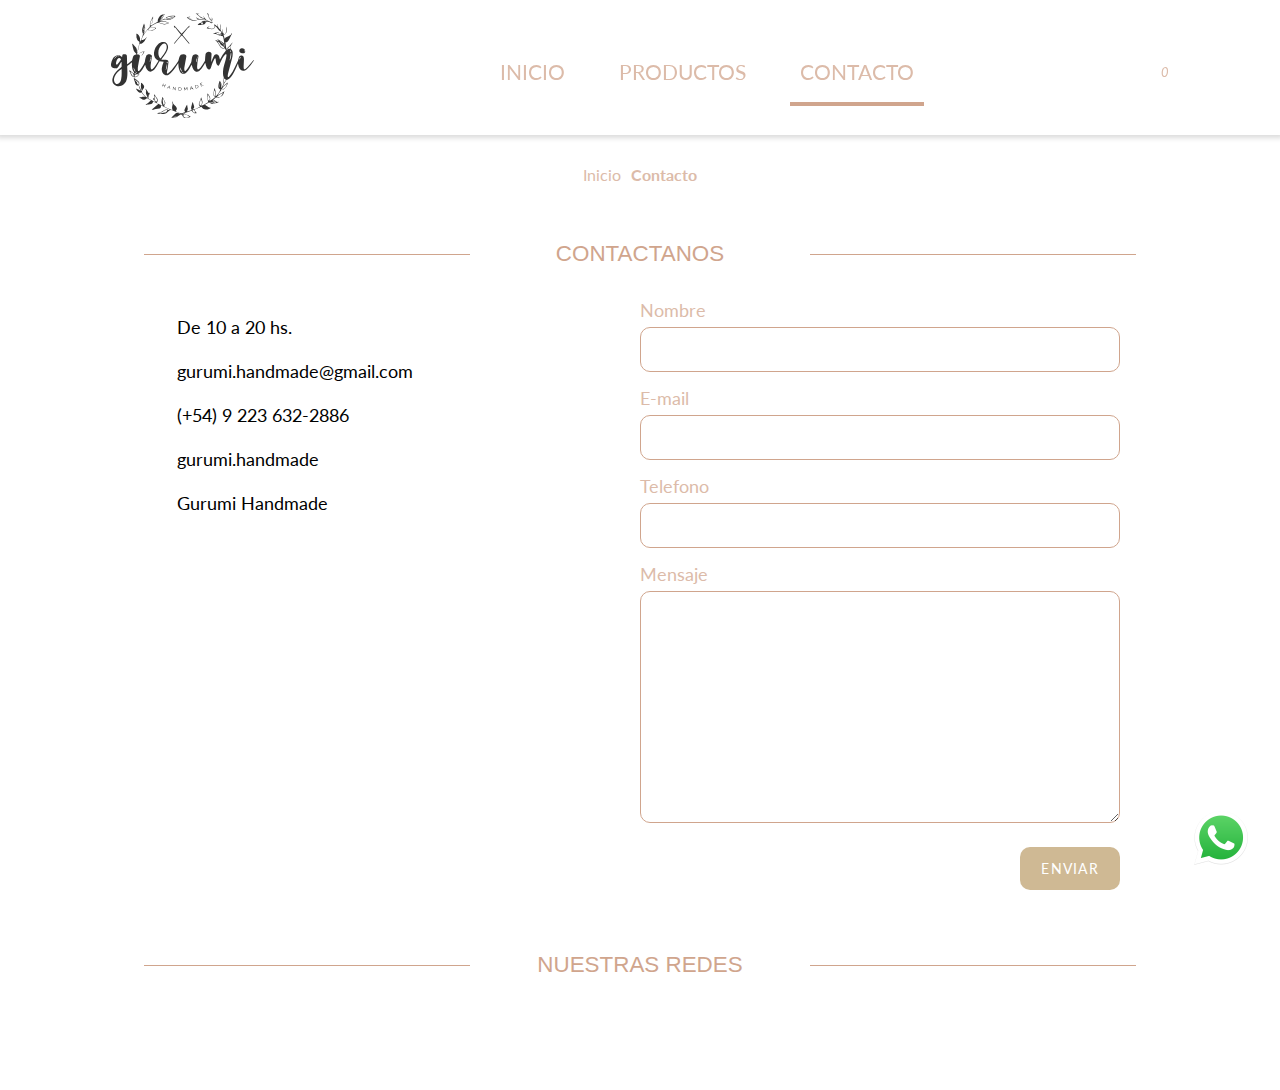
==== commit d924f837: "arreglos form" ====
--- a/Views/contacto.html
+++ b/Views/contacto.html
@@ -130,22 +130,22 @@
                     
                     <div class="label__content">
                         <label for="nombre">Nombre</label>
-                        <input type="text" name="nombre">
+                        <input type="text" name="nombre" required>
                     </div>
 
                     <div class="label__content">
                         <label for="email">E-mail</label>
-                        <input type="email" name="email">
+                        <input type="email" name="email" required>
                     </div>
 
                     <div class="label__content">
                         <label for="tel">Telefono</label>
-                        <input type="tel" name="tel">
+                        <input type="tel" name="tel" required>
                     </div>
 
                     <div class="label__content">
                         <label for="mensaje">Mensaje</label>
-                        <textarea name="mensaje" id="" cols="30" rows="10"></textarea>
+                        <textarea name="mensaje" id="" cols="30" rows="10" required></textarea>
                     </div>
 
                     <div class="button__content">
